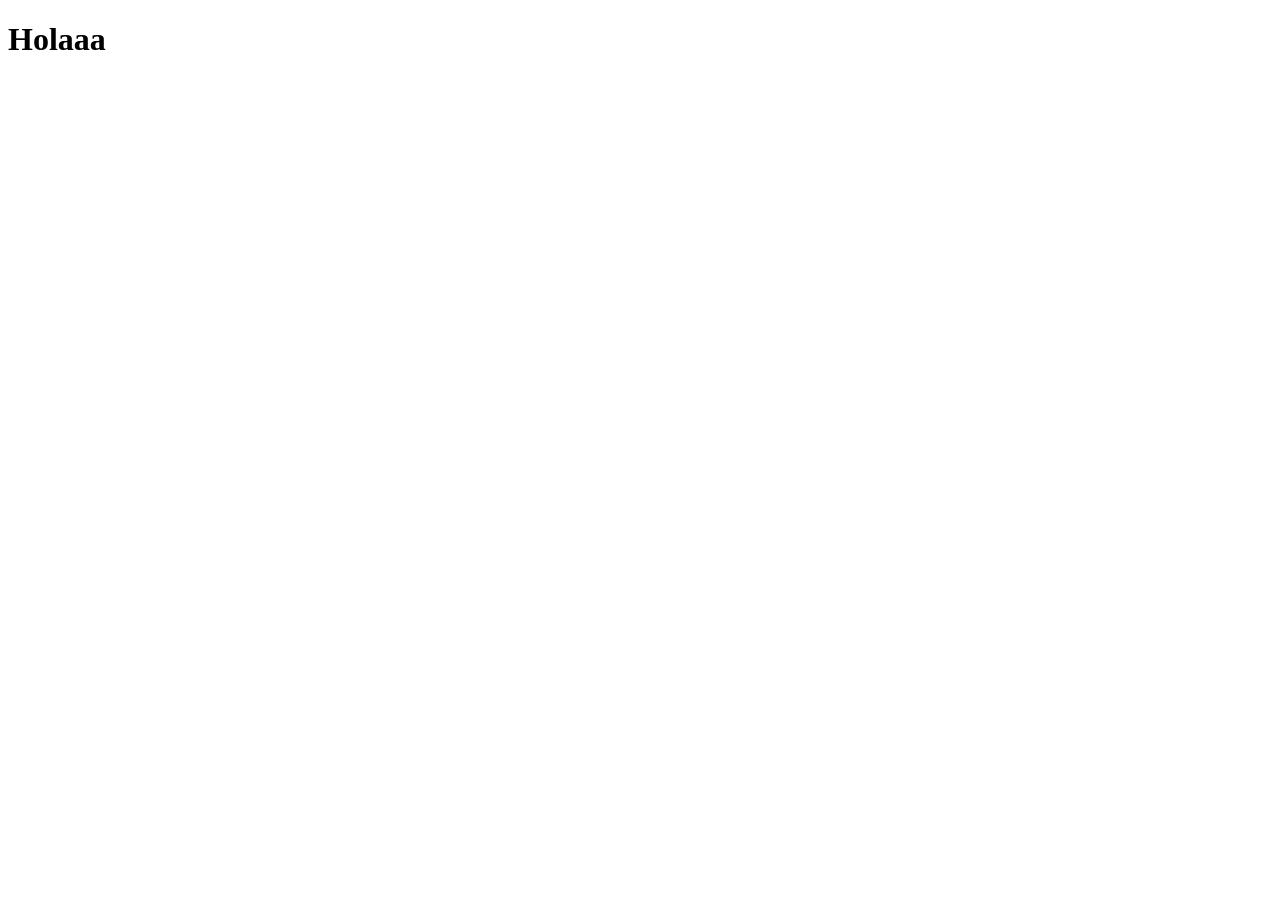
==== public/index.html @ 2af59df7 "cambio" ====
<!DOCTYPE html>
<html lang="en">
<head>
    <meta charset="UTF-8">
    <meta name="viewport" content="width=device-width, initial-scale=1.0">
    <title>Document</title>
</head>
<body>
    <h1>Holaaa</h1>
</body>
</html>
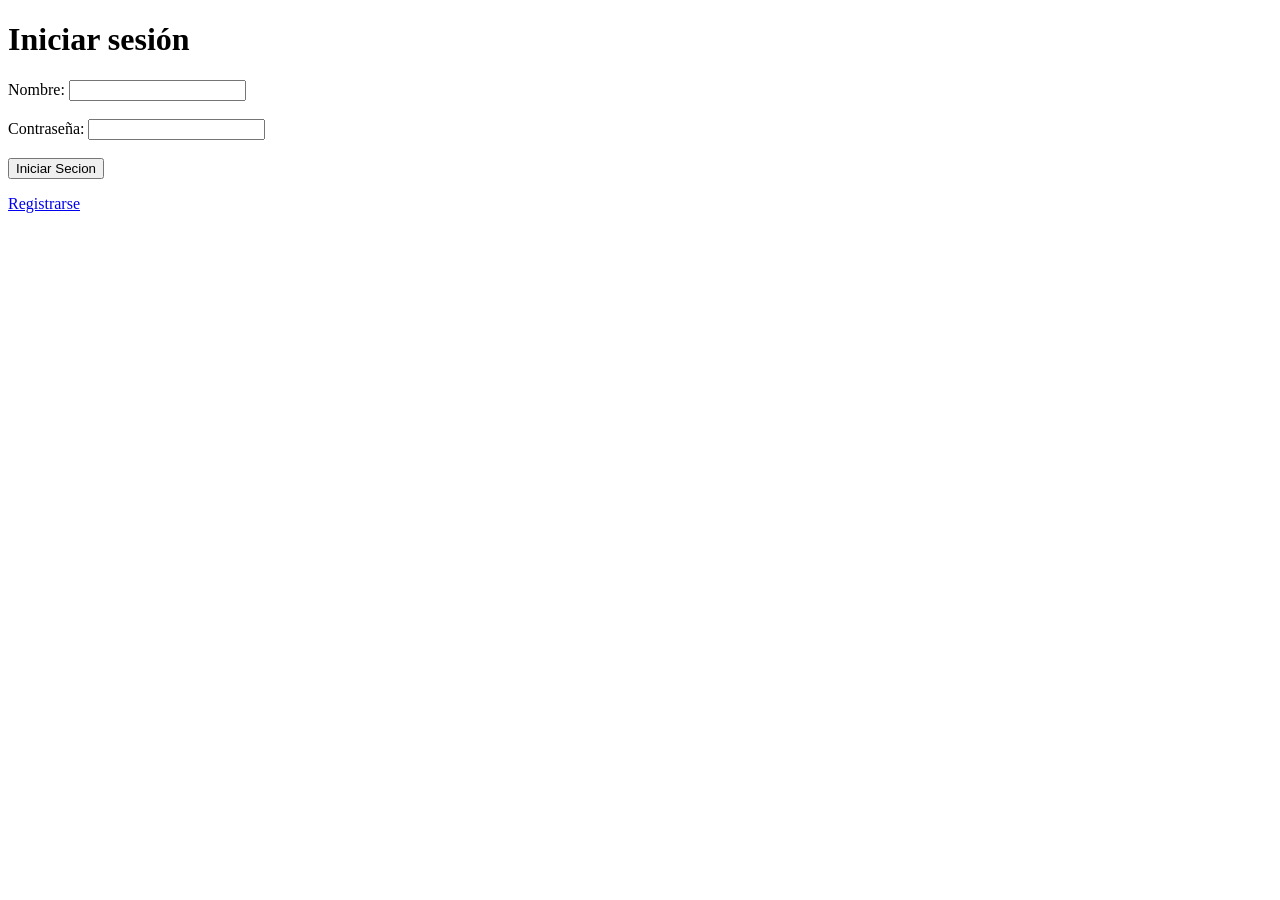
==== commit 3408cdd4: "avance" ====
--- a/public/index.html
+++ b/public/index.html
@@ -3,9 +3,20 @@
 <head>
     <meta charset="UTF-8">
     <meta name="viewport" content="width=device-width, initial-scale=1.0">
-    <title>Document</title>
+    <title>Inicio de sesión</title>
 </head>
 <body>
-    <h1>Holaaa</h1>
+    <h1>Iniciar sesión</h1>
+    <div id="login">
+        <label for="name">Nombre:</label>
+        <input id="nom" type="text"><br><br>
+        <label for="contraseña">Contraseña:</label>
+        <input id="pass" type="password"><br><br>
+        <button id="but">Iniciar Secion </button>
+    </div>
+    <p id="error"></p>
+
+    <a href="registros.html"> Registrarse </a>
+    <script type="module" src="login.js"></script>
 </body>
 </html>
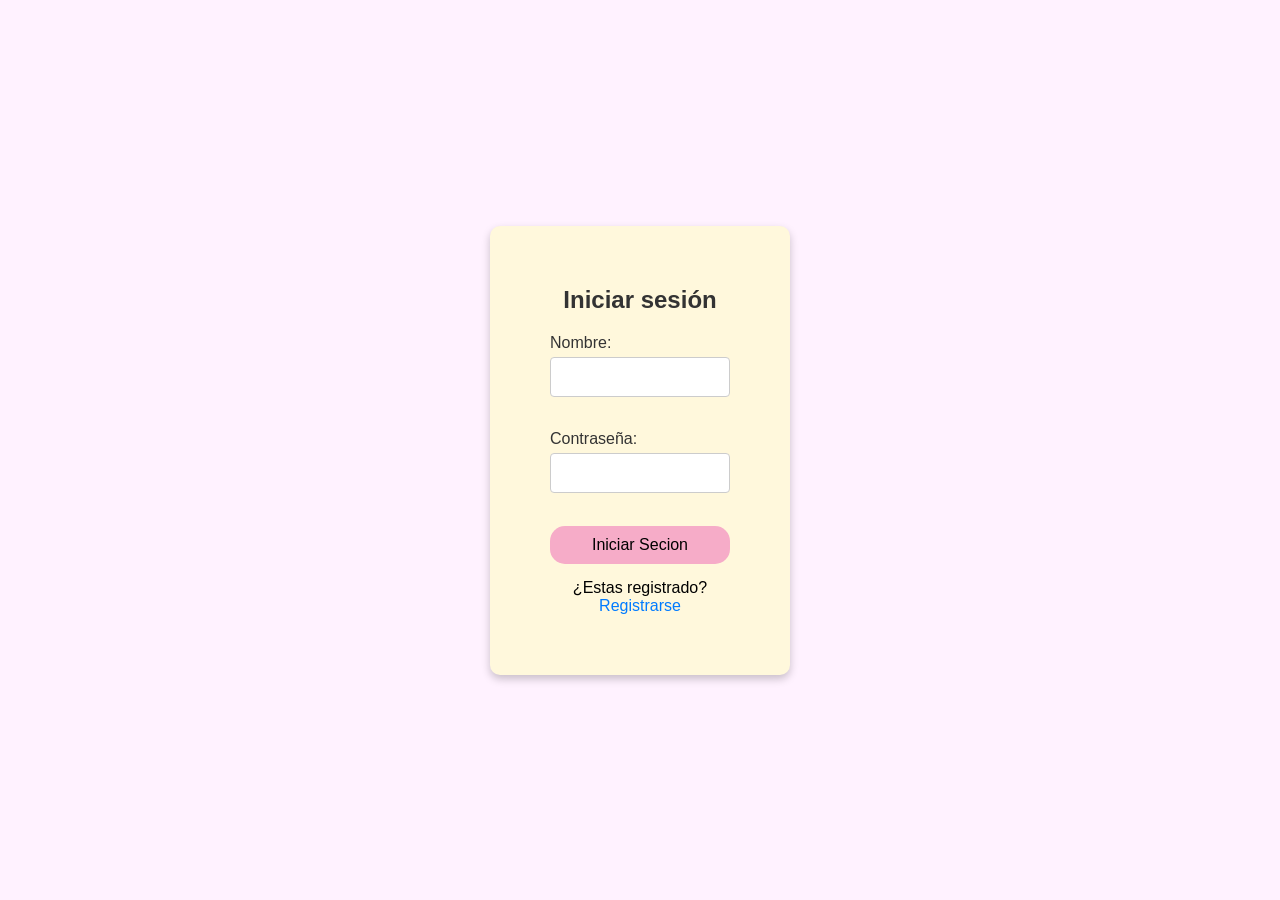
==== commit 7c50977e: "proyecto" ====
--- a/public/index.html
+++ b/public/index.html
@@ -4,19 +4,22 @@
     <meta charset="UTF-8">
     <meta name="viewport" content="width=device-width, initial-scale=1.0">
     <title>Inicio de sesión</title>
+    <link rel="stylesheet" href="index.css">
 </head>
 <body>
-    <h1>Iniciar sesión</h1>
+    
     <div id="login">
+        <h1 id="ini">Iniciar sesión</h1>
         <label for="name">Nombre:</label>
         <input id="nom" type="text"><br><br>
         <label for="contraseña">Contraseña:</label>
         <input id="pass" type="password"><br><br>
         <button id="but">Iniciar Secion </button>
-    </div>
+   
     <p id="error"></p>
 
-    <a href="registros.html"> Registrarse </a>
+   <p> ¿Estas registrado?<a href="registros.html"> Registrarse </a> </p>
+</div>
     <script type="module" src="login.js"></script>
 </body>
 </html>
--- a/public/index.css
+++ b/public/index.css
@@ -0,0 +1,90 @@
+/* Reseteo de márgenes y padding */
+* {
+    margin: 0;
+    padding: 0;
+    box-sizing: border-box;
+}
+
+/* Fondo general de la página */
+body {
+    font-family: Arial, sans-serif;
+    background-color: #fff2ff;
+    display: flex;
+    justify-content: center;
+    align-items: center;
+    height: 100vh;
+}
+
+/* Estilo del contenedor del formulario */
+#login {
+    background-color:	#FFF8DC;
+    border-radius: 10px;
+    padding: 60px;
+    box-shadow: 0 4px 8px rgba(0, 0, 0, 0.214);
+    width: 300px;
+    text-align: center;
+}
+
+/* Estilo del título */
+#ini {
+    font-size: 24px;
+    color: #333;
+    margin-bottom: 20px;
+}
+
+/* Estilo de las etiquetas */
+label {
+    font-size: 16px;
+    color: #333;
+    display: block;
+    margin-bottom: 5px;
+    text-align: left;
+}
+
+/* Estilo de los campos de entrada */
+input {
+    width: 100%;
+    padding: 10px;
+    margin-bottom: 15px;
+    border: 1px solid #ccc;
+    border-radius: 4px;
+    font-size: 16px;
+}
+
+/* Estilo del botón */
+button {
+    background-color: #f6acc8;
+    color: black;
+    border: none;
+    padding: 10px;
+    width: 100%;
+    border-radius: 15px;
+    font-size: 16px;
+    cursor: pointer;
+    transition: background-color 0.3s;
+}
+
+button:hover {
+    background-color: #f17f9e;
+}
+
+/* Estilo del mensaje de error */
+#error {
+    color: red;
+    font-size: 14px;
+    margin-top: 10px;
+}
+
+/* Estilo para el enlace de registro */
+p {
+    margin-top: 15px;
+}
+
+a {
+    color: #007BFF;
+    text-decoration: none;
+}
+
+a:hover {
+    text-decoration: underline;
+}
